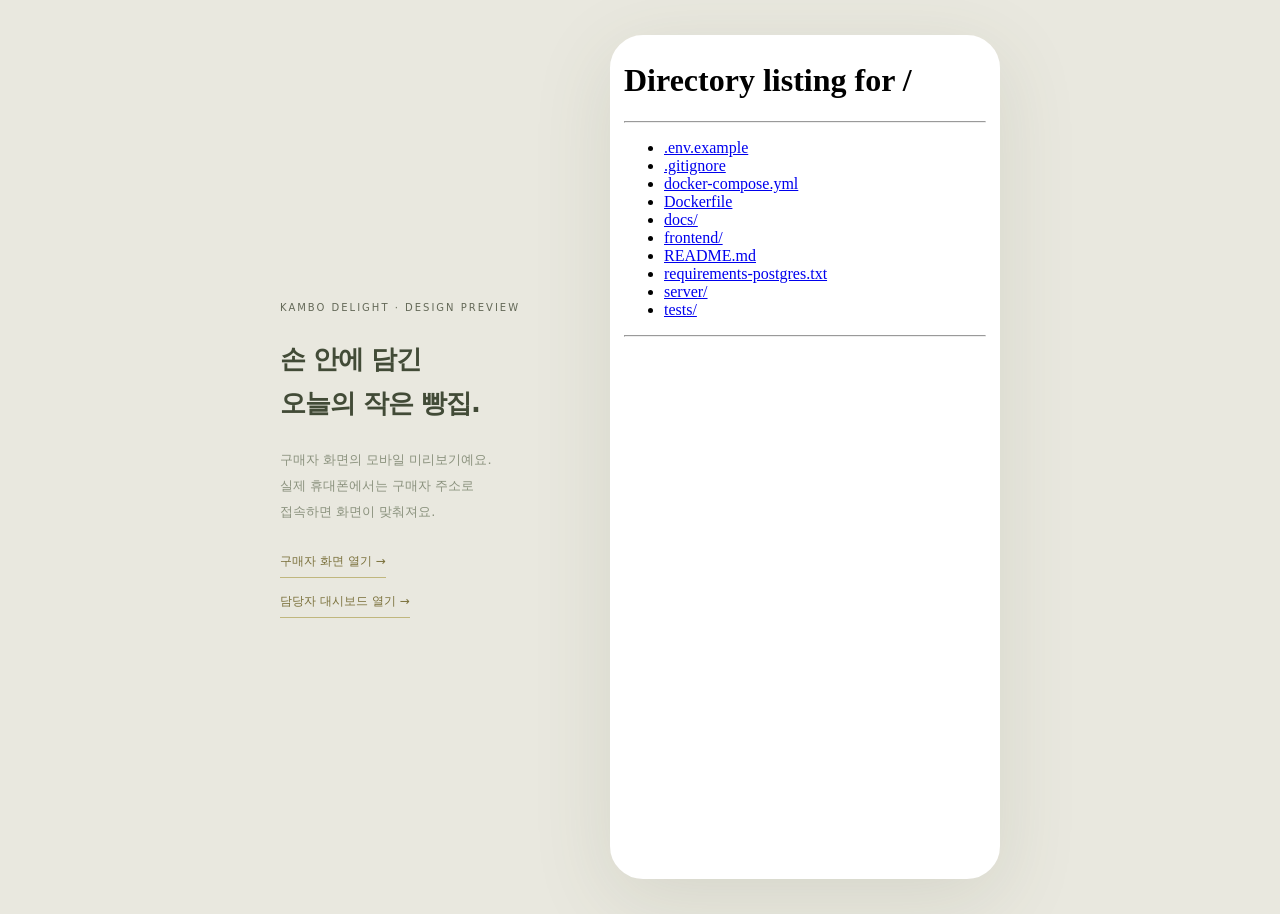
==== frontend/preview.html @ 2ce40301 "Build local Kambodelight bakery sales and dice event prototype" ====
<!doctype html>
<html lang="ko"><head><meta charset="utf-8"><meta name="viewport" content="width=device-width,initial-scale=1"><title>모바일 미리보기 · 캄보딜라이트</title><style>*{box-sizing:border-box}body{margin:0;background:#e9e8df;font-family:system-ui,sans-serif;color:#646958;min-height:100vh;display:flex;align-items:center;justify-content:center;gap:70px;padding:35px}aside{width:260px}h1{font-size:26px;line-height:1.7;letter-spacing:-1px;color:#424b37}p{font-size:13px;line-height:2;color:#8b927e}a{display:inline-block;color:#7b713c;text-decoration:none;font-size:12px;border-bottom:1px solid #c0b77e;padding-bottom:7px;margin-top:15px}.device{height:844px;width:390px;border-radius:33px;overflow:hidden;box-shadow:0 20px 80px #53563820;border:6px solid #fff;flex:none;background:white}.device iframe{height:100%;width:100%;border:0;display:block}@media(max-width:780px){body{padding:0;background:#f9f8f4}aside{display:none}.device{border:0;border-radius:0;box-shadow:none;height:100dvh;width:min(100%,430px)}}</style></head><body><aside><span style="font-size:10px;letter-spacing:2px">KAMBO DELIGHT · DESIGN PREVIEW</span><h1>손 안에 담긴<br>오늘의 작은 빵집.</h1><p>구매자 화면의 모바일 미리보기예요.<br>실제 휴대폰에서는 구매자 주소로<br>접속하면 화면이 맞춰져요.</p><a href="/">구매자 화면 열기 →</a><br><a href="/admin">담당자 대시보드 열기 →</a></aside><div class="device"><iframe src="/" title="구매자 모바일 화면"></iframe></div></body></html>
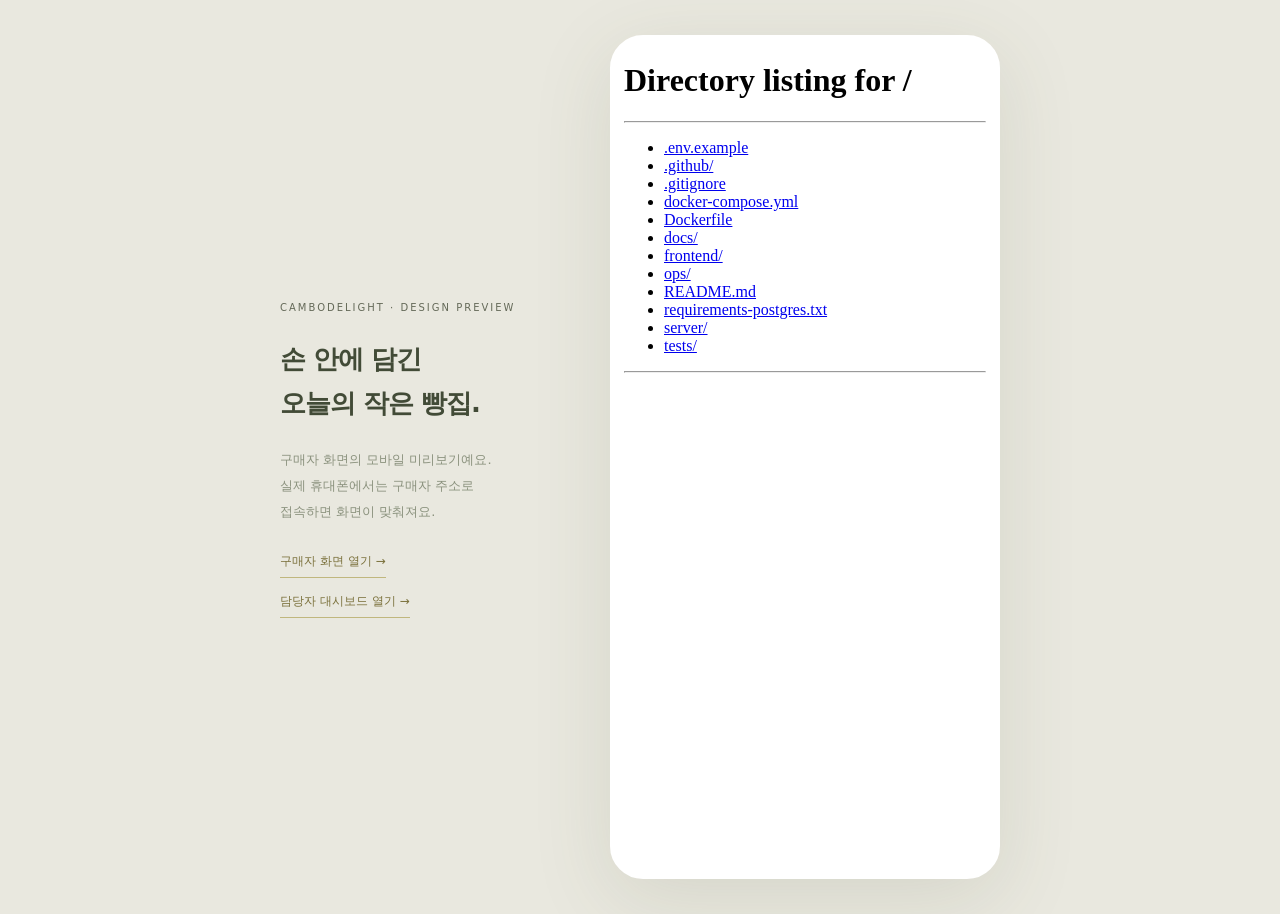
==== commit aaca6153: "동아리 이름 KAMBO DELIGHT에서 CAMBODELIGHT로 수정" ====
--- a/frontend/preview.html
+++ b/frontend/preview.html
@@ -1,2 +1,2 @@
 <!doctype html>
-<html lang="ko"><head><meta charset="utf-8"><meta name="viewport" content="width=device-width,initial-scale=1"><title>모바일 미리보기 · 캄보딜라이트</title><style>*{box-sizing:border-box}body{margin:0;background:#e9e8df;font-family:system-ui,sans-serif;color:#646958;min-height:100vh;display:flex;align-items:center;justify-content:center;gap:70px;padding:35px}aside{width:260px}h1{font-size:26px;line-height:1.7;letter-spacing:-1px;color:#424b37}p{font-size:13px;line-height:2;color:#8b927e}a{display:inline-block;color:#7b713c;text-decoration:none;font-size:12px;border-bottom:1px solid #c0b77e;padding-bottom:7px;margin-top:15px}.device{height:844px;width:390px;border-radius:33px;overflow:hidden;box-shadow:0 20px 80px #53563820;border:6px solid #fff;flex:none;background:white}.device iframe{height:100%;width:100%;border:0;display:block}@media(max-width:780px){body{padding:0;background:#f9f8f4}aside{display:none}.device{border:0;border-radius:0;box-shadow:none;height:100dvh;width:min(100%,430px)}}</style></head><body><aside><span style="font-size:10px;letter-spacing:2px">KAMBO DELIGHT · DESIGN PREVIEW</span><h1>손 안에 담긴<br>오늘의 작은 빵집.</h1><p>구매자 화면의 모바일 미리보기예요.<br>실제 휴대폰에서는 구매자 주소로<br>접속하면 화면이 맞춰져요.</p><a href="/">구매자 화면 열기 →</a><br><a href="/admin">담당자 대시보드 열기 →</a></aside><div class="device"><iframe src="/" title="구매자 모바일 화면"></iframe></div></body></html>
+<html lang="ko"><head><meta charset="utf-8"><meta name="viewport" content="width=device-width,initial-scale=1"><title>모바일 미리보기 · 캄보딜라이트</title><style>*{box-sizing:border-box}body{margin:0;background:#e9e8df;font-family:system-ui,sans-serif;color:#646958;min-height:100vh;display:flex;align-items:center;justify-content:center;gap:70px;padding:35px}aside{width:260px}h1{font-size:26px;line-height:1.7;letter-spacing:-1px;color:#424b37}p{font-size:13px;line-height:2;color:#8b927e}a{display:inline-block;color:#7b713c;text-decoration:none;font-size:12px;border-bottom:1px solid #c0b77e;padding-bottom:7px;margin-top:15px}.device{height:844px;width:390px;border-radius:33px;overflow:hidden;box-shadow:0 20px 80px #53563820;border:6px solid #fff;flex:none;background:white}.device iframe{height:100%;width:100%;border:0;display:block}@media(max-width:780px){body{padding:0;background:#f9f8f4}aside{display:none}.device{border:0;border-radius:0;box-shadow:none;height:100dvh;width:min(100%,430px)}}</style></head><body><aside><span style="font-size:10px;letter-spacing:2px">CAMBODELIGHT · DESIGN PREVIEW</span><h1>손 안에 담긴<br>오늘의 작은 빵집.</h1><p>구매자 화면의 모바일 미리보기예요.<br>실제 휴대폰에서는 구매자 주소로<br>접속하면 화면이 맞춰져요.</p><a href="/">구매자 화면 열기 →</a><br><a href="/admin">담당자 대시보드 열기 →</a></aside><div class="device"><iframe src="/" title="구매자 모바일 화면"></iframe></div></body></html>
